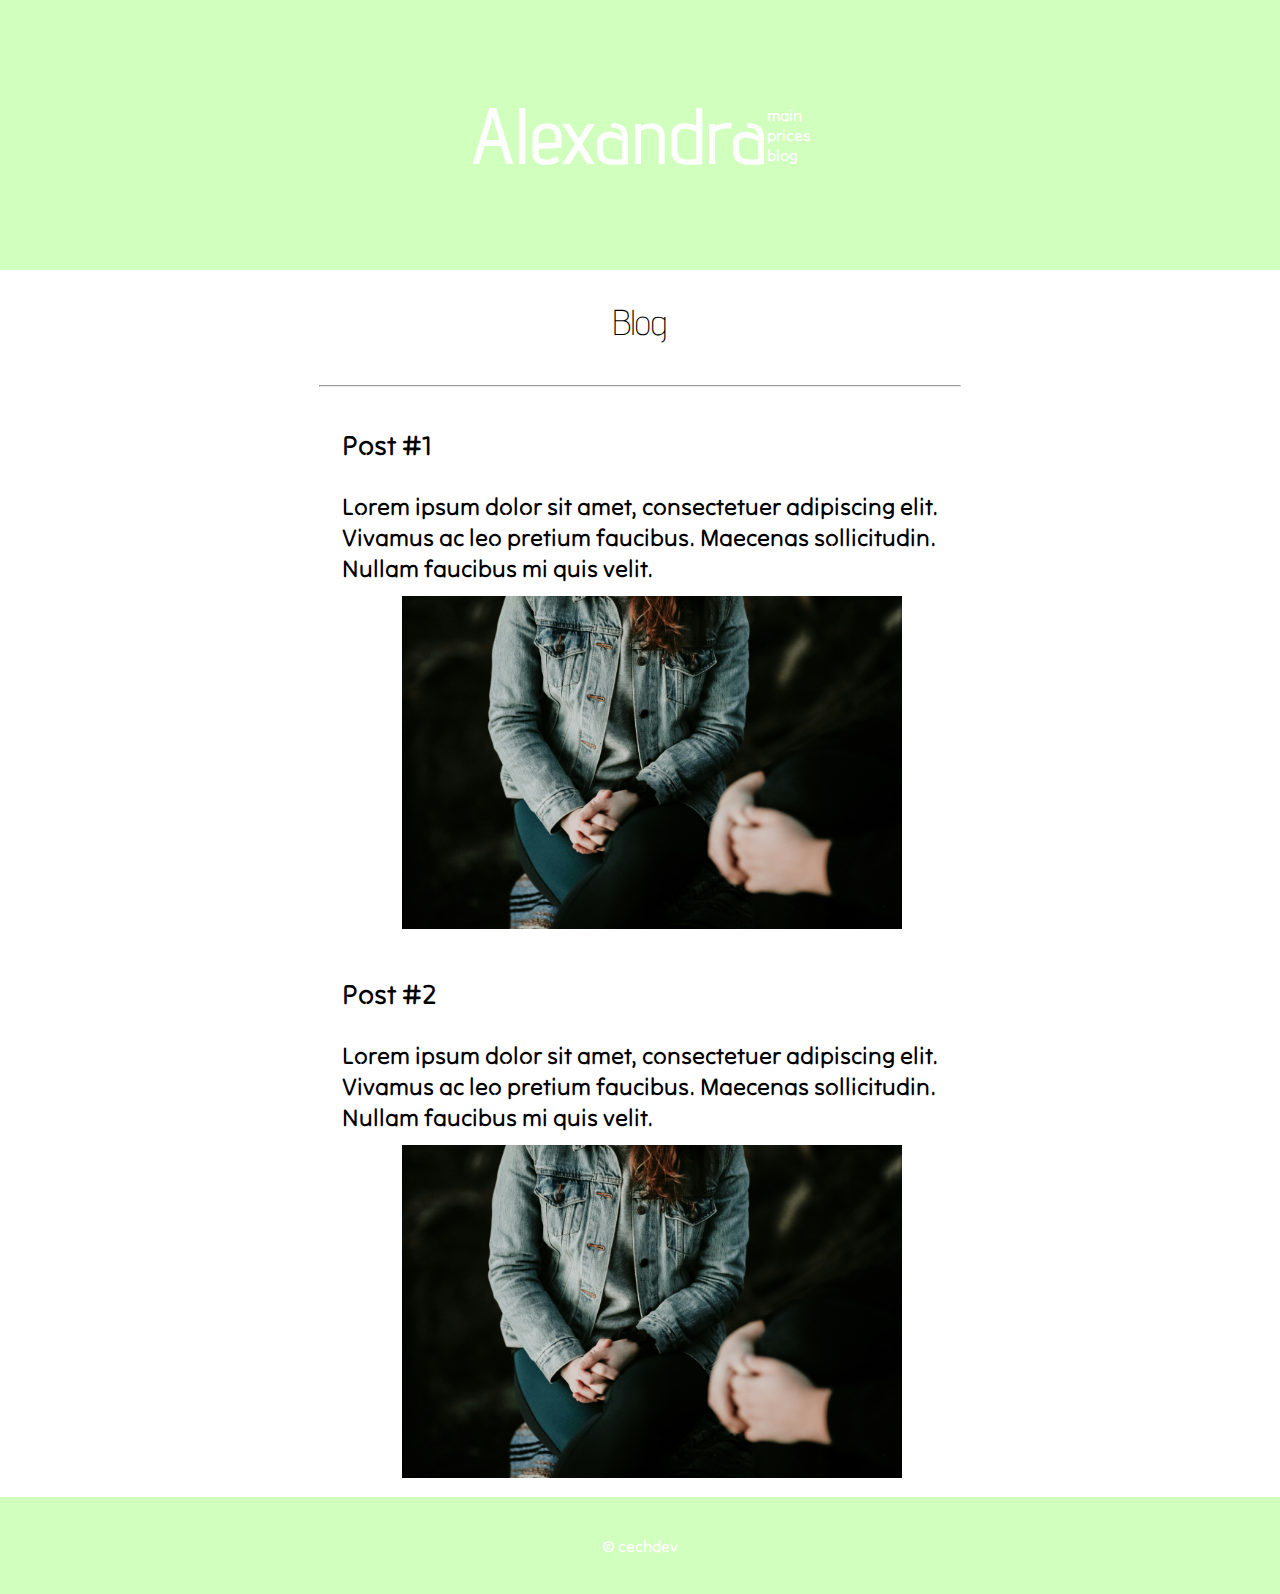
==== blog.html @ 49833159 "feat: navbar add" ====
<!DOCTYPE html>
<html lang="en">
<head>
    <meta charset="UTF-8">
    <meta name="viewport" content="width=device-width, initial-scale=1.0">
    <title>Alexandra</title>
    <link rel="stylesheet" href="./style.css">
    <link rel="preconnect" href="https://fonts.googleapis.com">
    <link rel="preconnect" href="https://fonts.gstatic.com" crossorigin>
    <link href="https://fonts.googleapis.com/css2?family=Advent+Pro:ital,wght@0,100..900;1,100..900&family=Tilt+Neon&display=swap" rel="stylesheet"></head>
<body>
    <header>
        <h1><a href="./index.html">Alexandra</a></h1>
        <nav>
            <ul>
                <li><a href="./index.html">main</a></li>
                <li><a href="./prices.html">prices</a></li>
                <li><a href="./blog.html">blog</a></li>
            </ul>
        </nav>
    </header>
    <div class = "middle">
        <h2>Blog</h2>
        <hr>

        <div class="post">
            <h3>Post #1</h3>
            Lorem ipsum dolor sit amet, consectetuer adipiscing elit. <br>
            Vivamus ac leo pretium faucibus. Maecenas sollicitudin.<br>
            Nullam faucibus mi quis velit.<br>
            <img src="therapy.jpg">
        </div>

        <div class="post">
            <h3>Post #2</h3>
            Lorem ipsum dolor sit amet, consectetuer adipiscing elit. <br>
            Vivamus ac leo pretium faucibus. Maecenas sollicitudin.<br>
            Nullam faucibus mi quis velit.<br>
            <img src="therapy.jpg">
        </div>

    </div>

    <footer>
        <div class="brand">
            <a href="https://cechdev.cz">© cechdev</a>
        </div>     
    </footer>
    <script src="index.js" charset="UTF-8"></script>
</body>
</html>
---- style.css ----
:root{
    --font: white;
    --background: #D1FFBD;
}

html{
    margin: 0;
    padding: 0;
}
header{
    color: var(--font);
    background-color: var(--background);
    margin: 0;
    display: flex;
    padding-left: 10%;
    padding-right: 10%;
    height: 30vh;
    justify-content: center;
    align-items: center;
}
body{
    font-family: "Tilt Neon", serif;
    margin: 0;
}

footer{
    color: var(--font);
    background-color: var(--background);
    text-align: center;
    padding-top: 3%;
    padding-bottom: 3%;
    font-weight: bold;
    display: flex;
    flex-direction: column;
}

h1{
    font-family: "Advent Pro", serif;
    font-size: 5rem;
    font-weight: 500;

}
h2{
    font-family: "Advent Pro", serif;
    text-align: center;
    font-weight: 200;
}

ul{
    list-style-type: none;
    padding: 0;
    font-family: "Tilt Neon", serif;
}

a{
    text-decoration: none;
    color: inherit;
    list-style-type: none;
}

hr{
    width: 50%;

}

.middle{
    font-size: 1.5rem;
    display: flex;
    flex-direction: column;
    align-items: center;
    justify-items: center;
}

.middle{
    font-size: 1.5rem;
    font-weight: 200;
    display: flex;
    flex-direction: column;
    align-items: center;
}

.middle img{
    margin: 2% 10%;
    width: 500px;
}
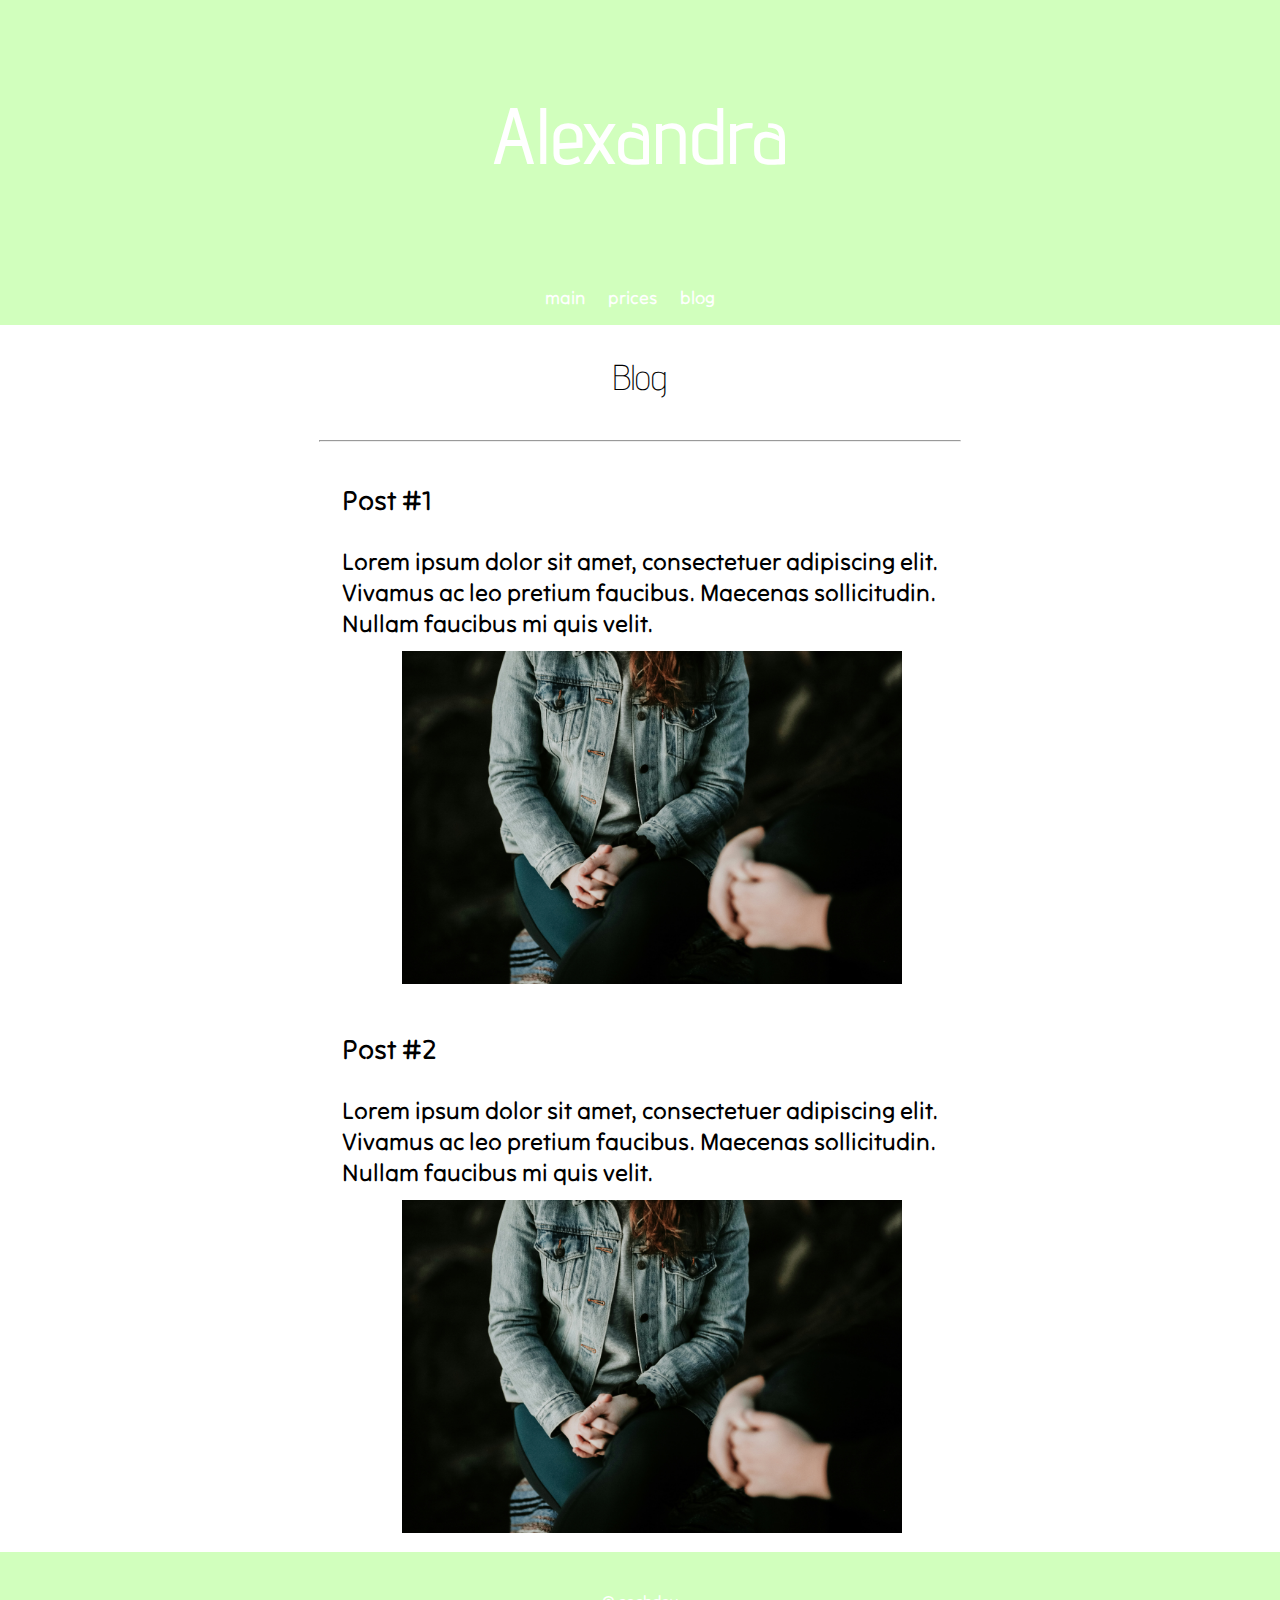
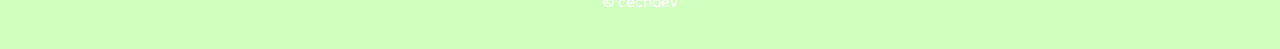
==== commit ec65f3ac: "refact: navbar edit" ====
--- a/blog.html
+++ b/blog.html
@@ -11,14 +11,16 @@
 <body>
     <header>
         <h1><a href="./index.html">Alexandra</a></h1>
-        <nav>
-            <ul>
-                <li><a href="./index.html">main</a></li>
-                <li><a href="./prices.html">prices</a></li>
-                <li><a href="./blog.html">blog</a></li>
-            </ul>
-        </nav>
     </header>
+
+    <nav>
+        <ul>
+            <li><a href="./index.html">main</a></li>
+            <li><a href="./prices.html">prices</a></li>
+            <li><a href="./blog.html">blog</a></li>
+        </ul>
+    </nav>
+
     <div class = "middle">
         <h2>Blog</h2>
         <hr>
--- a/style.css
+++ b/style.css
@@ -3,6 +3,7 @@
     --background: #D1FFBD;
 }
 
+/*#region general*/
 html{
     margin: 0;
     padding: 0;
@@ -63,6 +64,23 @@
 
 }
 
+nav{
+    color: white;
+    background-color: #D1FFBD ;
+    display: flex;
+    text-decoration: none;
+    justify-content: center;
+    position: relative;
+    align-items: center;
+
+}
+nav li {
+    display: inline-block;
+    margin-right: 20px;
+    font-size: large;
+}
+/*#endregion*/
+
 .middle{
     font-size: 1.5rem;
     display: flex;
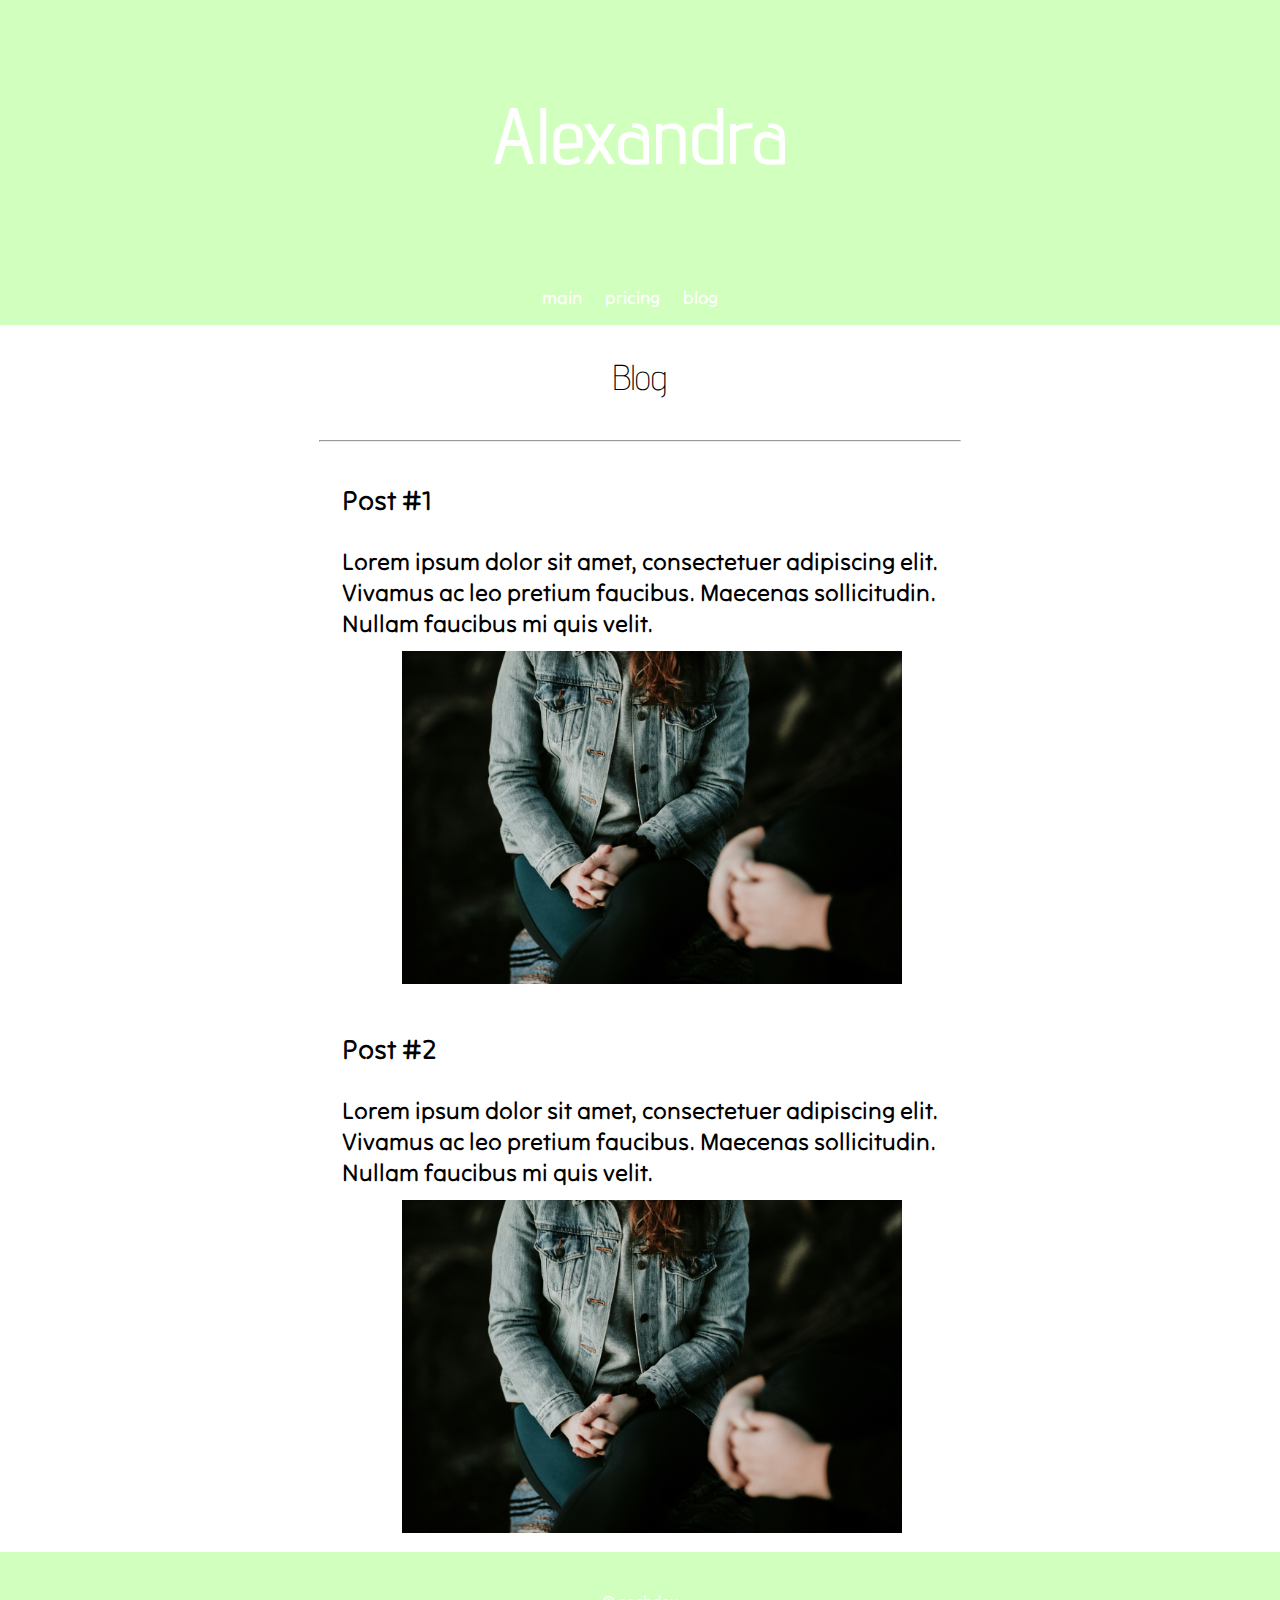
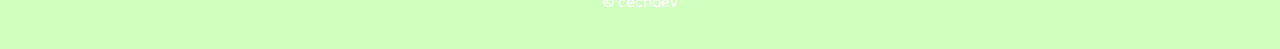
==== commit 4f8c5432: "refact: file rename" ====
--- a/blog.html
+++ b/blog.html
@@ -16,7 +16,7 @@
     <nav>
         <ul>
             <li><a href="./index.html">main</a></li>
-            <li><a href="./prices.html">prices</a></li>
+            <li><a href="./pricing.html">pricing</a></li>
             <li><a href="./blog.html">blog</a></li>
         </ul>
     </nav>
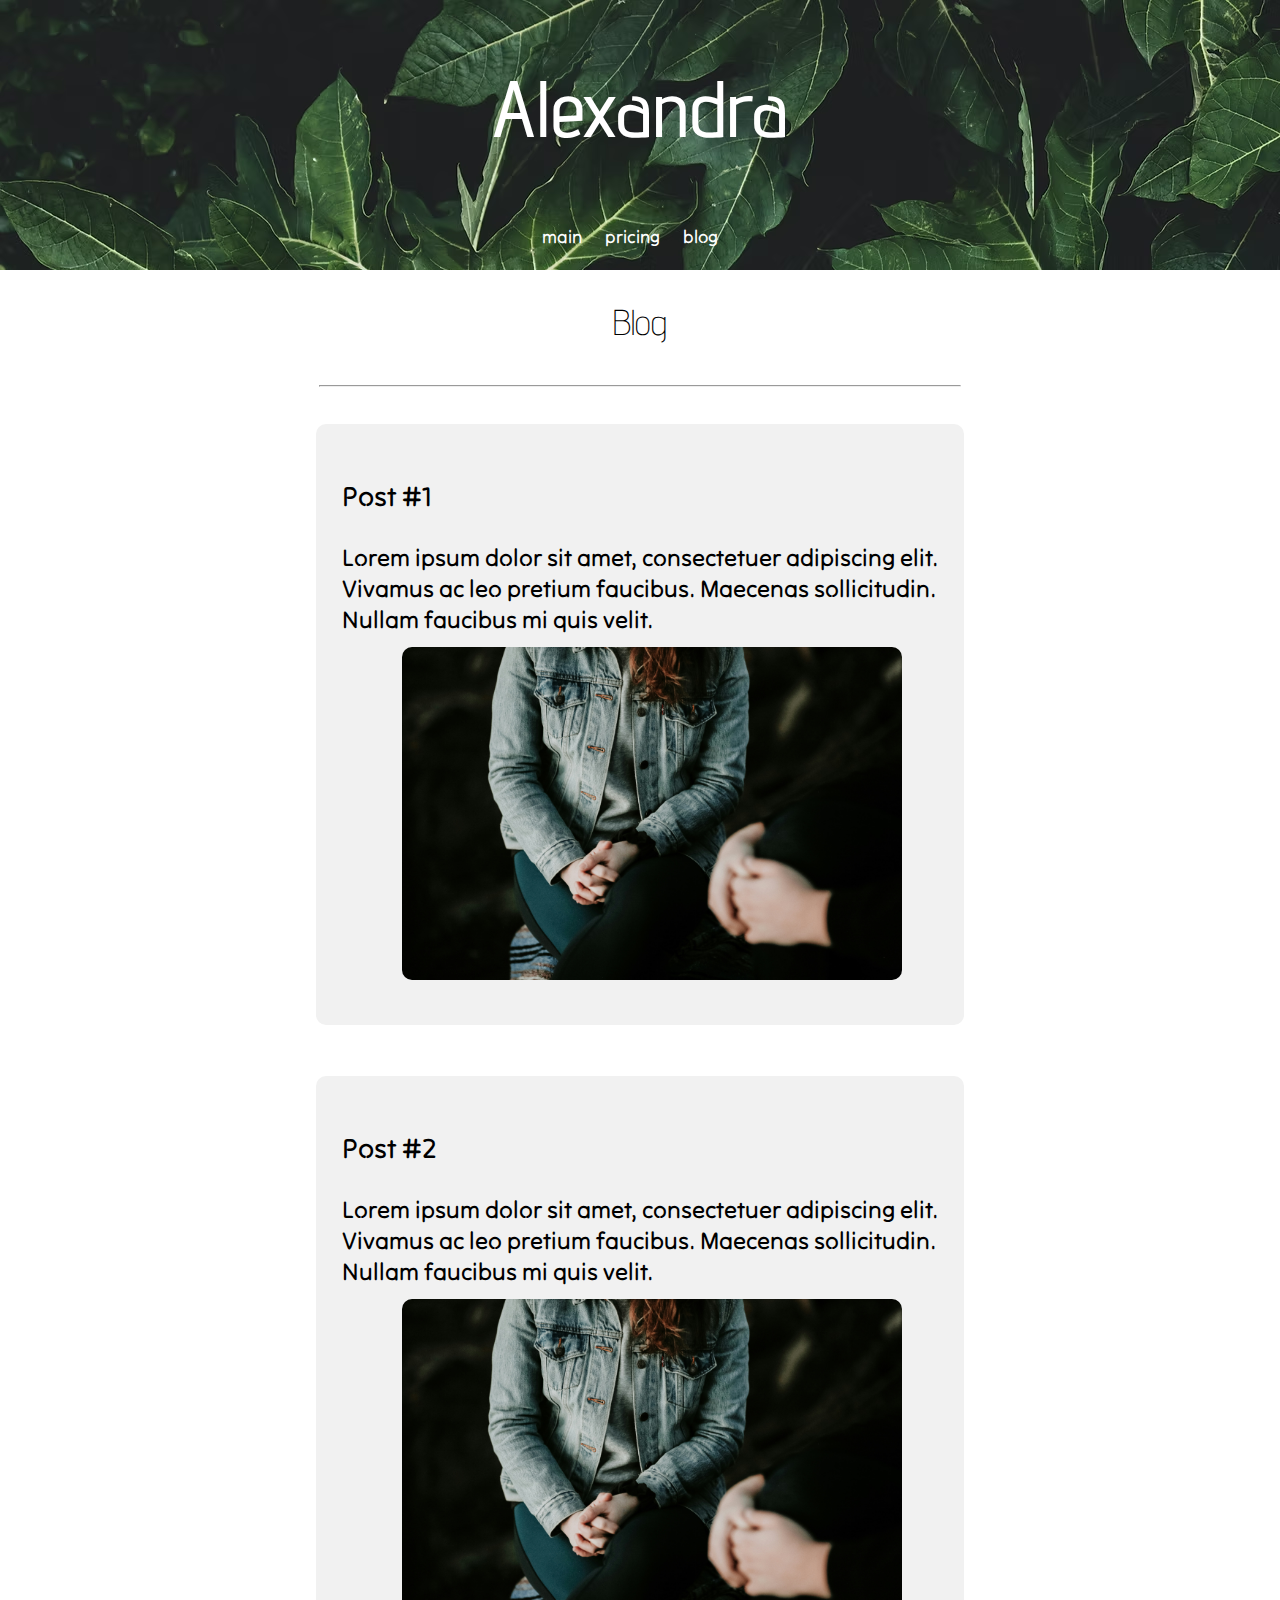
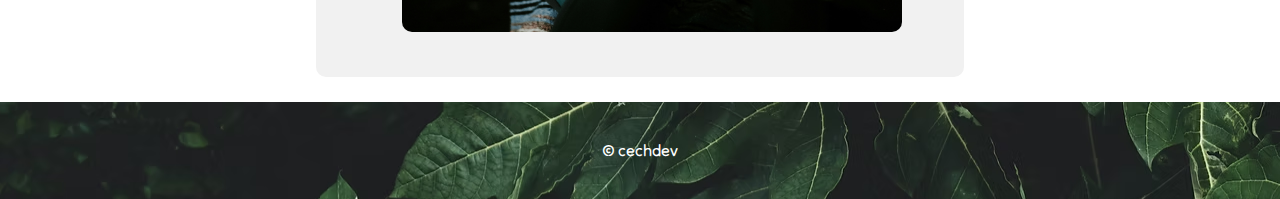
==== commit d23ddba6: "refact: header" ====
--- a/blog.html
+++ b/blog.html
@@ -11,15 +11,16 @@
 <body>
     <header>
         <h1><a href="./index.html">Alexandra</a></h1>
+        <nav>
+            <ul>
+                <li><a href="./index.html">main</a></li>
+                <li><a href="./pricing.html">pricing</a></li>
+                <li><a href="./blog.html">blog</a></li>
+            </ul>
+        </nav>
     </header>
 
-    <nav>
-        <ul>
-            <li><a href="./index.html">main</a></li>
-            <li><a href="./pricing.html">pricing</a></li>
-            <li><a href="./blog.html">blog</a></li>
-        </ul>
-    </nav>
+
 
     <div class = "middle">
         <h2>Blog</h2>
@@ -30,7 +31,7 @@
             Lorem ipsum dolor sit amet, consectetuer adipiscing elit. <br>
             Vivamus ac leo pretium faucibus. Maecenas sollicitudin.<br>
             Nullam faucibus mi quis velit.<br>
-            <img src="therapy.jpg">
+            <img src="images/therapy.jpg">
         </div>
 
         <div class="post">
@@ -38,7 +39,7 @@
             Lorem ipsum dolor sit amet, consectetuer adipiscing elit. <br>
             Vivamus ac leo pretium faucibus. Maecenas sollicitudin.<br>
             Nullam faucibus mi quis velit.<br>
-            <img src="therapy.jpg">
+            <img src="images/therapy.jpg">
         </div>
 
     </div>
--- a/style.css
+++ b/style.css
@@ -1,6 +1,5 @@
 :root{
-    --font: white;
-    --background: #D1FFBD;
+    --headercolor: white;
 }
 
 /*#region general*/
@@ -8,25 +7,45 @@
     margin: 0;
     padding: 0;
 }
+
+body{
+    font-family: "Tilt Neon", serif;
+    margin: 0;
+}
+
 header{
-    color: var(--font);
-    background-color: var(--background);
+    background-image: url("images/leaves.avif");
+    color: var(--headercolor);
     margin: 0;
     display: flex;
+    flex-direction: column;
     padding-left: 10%;
     padding-right: 10%;
     height: 30vh;
     justify-content: center;
     align-items: center;
 }
-body{
-    font-family: "Tilt Neon", serif;
-    margin: 0;
+
+nav{
+    display: flex;
+    text-decoration: none;
+    justify-content: center;
+    position: relative;
+    align-items: center;
+
 }
 
+nav li {
+    display: inline-block;
+    margin-right: 20px;
+    font-size: large;
+}
+
+
 footer{
-    color: var(--font);
-    background-color: var(--background);
+    color: var(--headercolor);
+    background-image: url("images/leaves.avif");
+    /*text-shadow: 1px 0 0 #000, 0 -1px 0 #000, 0 1px 0 #000, -1px 0 0 #000;*/
     text-align: center;
     padding-top: 3%;
     padding-bottom: 3%;
@@ -41,6 +60,7 @@
     font-weight: 500;
 
 }
+
 h2{
     font-family: "Advent Pro", serif;
     text-align: center;
@@ -61,24 +81,9 @@
 
 hr{
     width: 50%;
-
 }
 
-nav{
-    color: white;
-    background-color: #D1FFBD ;
-    display: flex;
-    text-decoration: none;
-    justify-content: center;
-    position: relative;
-    align-items: center;
 
-}
-nav li {
-    display: inline-block;
-    margin-right: 20px;
-    font-size: large;
-}
 /*#endregion*/
 
 .middle{
@@ -89,23 +94,42 @@
     justify-items: center;
 }
 
-.middle{
-    font-size: 1.5rem;
-    font-weight: 200;
-    display: flex;
-    flex-direction: column;
-    align-items: center;
-}
-
 .middle img{
     margin: 2% 10%;
     width: 500px;
+    border-radius: 10px;
+}
+
+
+#langSwitch {
+    position: absolute;
+    top: 10px;
+    right: 10px;
+    background: none;
+    border: none;
+    font-size: 1.5rem;
+    cursor: pointer;
+}
+
+
+header img{
+    width: 2%;
+}
+
+.post{
+    margin: 2% 0;
+    padding: 2%;
+    background-color: #f1f1f1;
+    border-radius: 10px;
+
+}
+
+.post:hover{
+    cursor: pointer;
+    box-shadow: 0 4px 6px rgba(0, 0, 0, 0.1);
+
 }
 
 
 
 
-
-
-
-
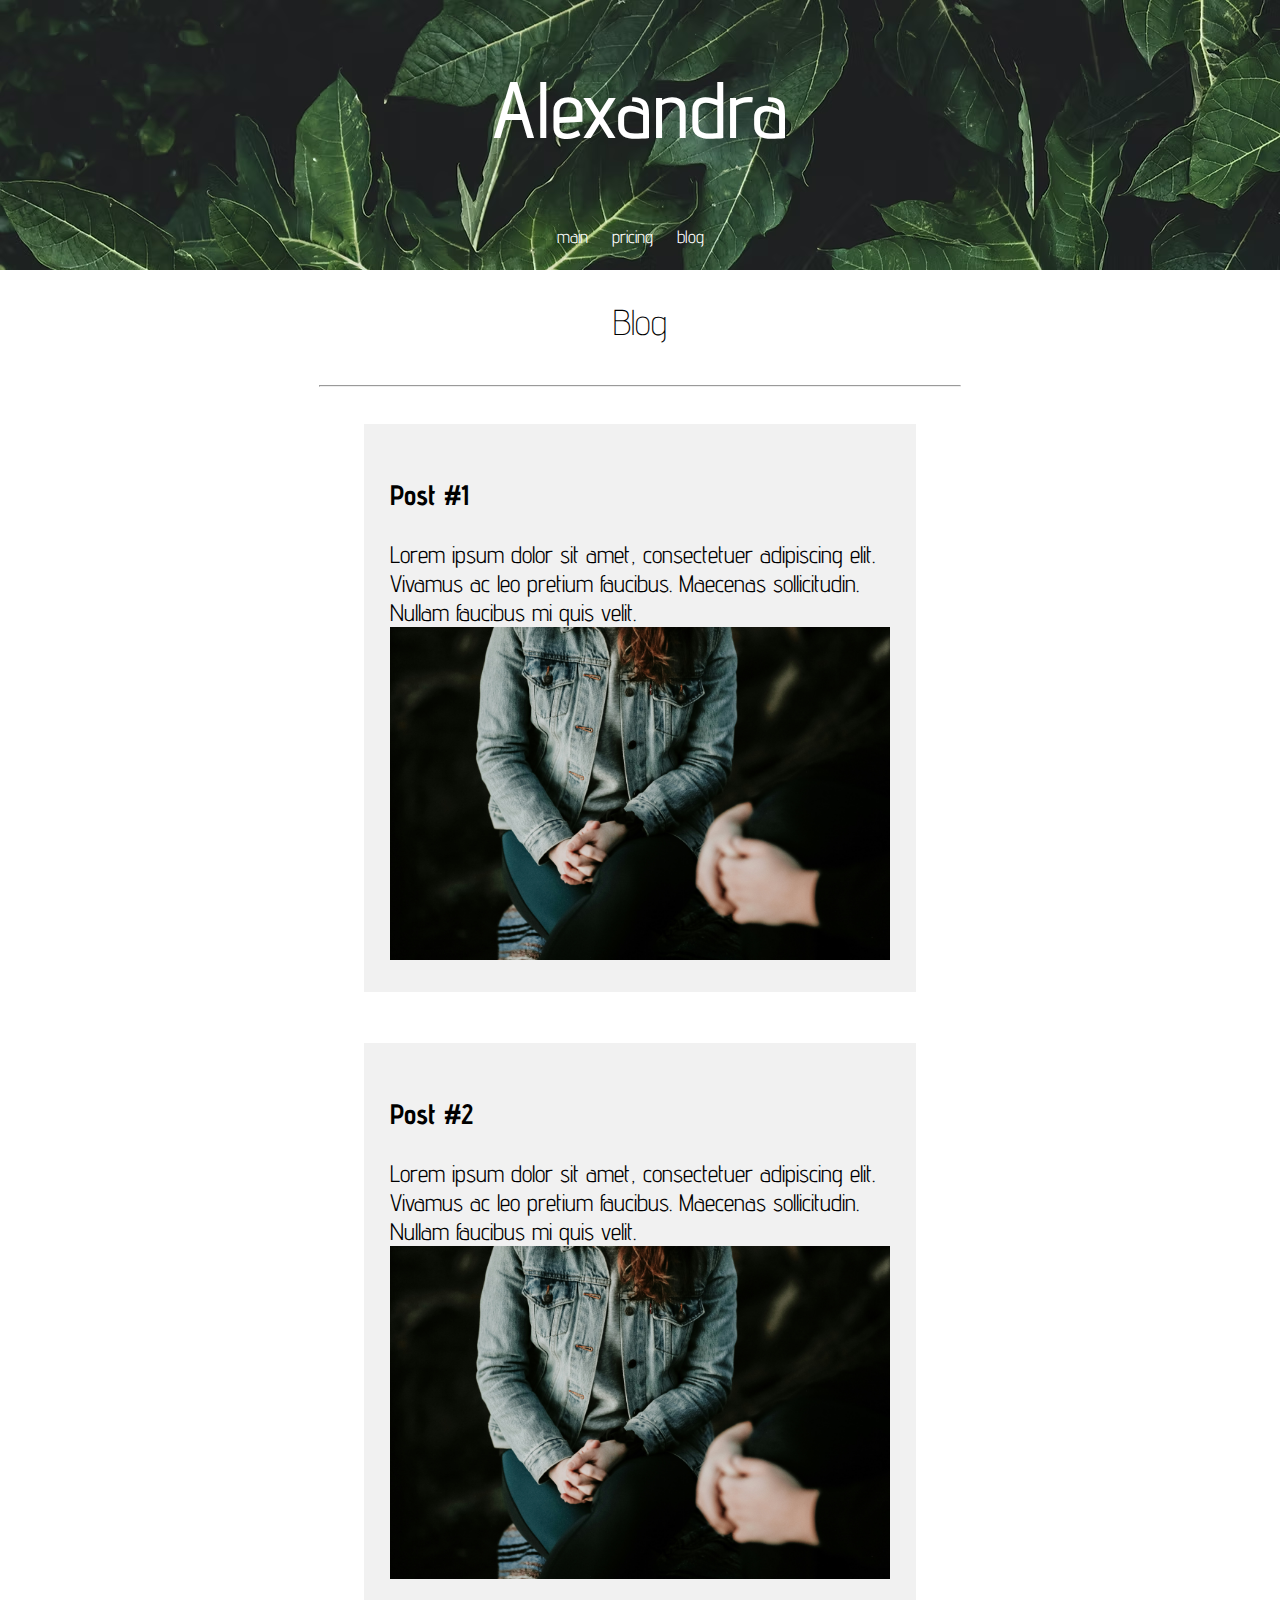
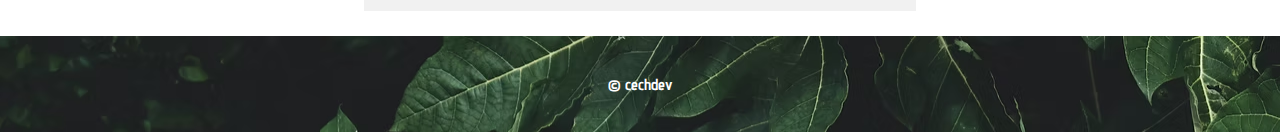
==== commit 06bbced8: "refact: css divide" ====
--- a/blog.html
+++ b/blog.html
@@ -5,6 +5,7 @@
     <meta name="viewport" content="width=device-width, initial-scale=1.0">
     <title>Alexandra</title>
     <link rel="stylesheet" href="./style.css">
+    <link rel="stylesheet" href="./blog.css">
     <link rel="preconnect" href="https://fonts.googleapis.com">
     <link rel="preconnect" href="https://fonts.gstatic.com" crossorigin>
     <link href="https://fonts.googleapis.com/css2?family=Advent+Pro:ital,wght@0,100..900;1,100..900&family=Tilt+Neon&display=swap" rel="stylesheet"></head>
--- a/style.css
+++ b/style.css
@@ -9,7 +9,8 @@
 }
 
 body{
-    font-family: "Tilt Neon", serif;
+    font-family: "Advent Pro", serif;
+
     margin: 0;
 }
 
@@ -70,7 +71,7 @@
 ul{
     list-style-type: none;
     padding: 0;
-    font-family: "Tilt Neon", serif;
+    font-family: "Advent Pro", serif;
 }
 
 a{
@@ -94,12 +95,24 @@
     justify-items: center;
 }
 
-.middle img{
-    margin: 2% 10%;
-    width: 500px;
-    border-radius: 10px;
+
+
+.section{
+    margin:0 20%;
+    padding: 2%;
+    display: flex;
+    font-weight: 100;
 }
 
+.section img{
+    margin: 2% 5%;
+    width: 500px;
+}
+
+.intro{
+    margin: 0% 30%;
+
+}
 
 #langSwitch {
     position: absolute;
@@ -116,20 +129,8 @@
     width: 2%;
 }
 
-.post{
-    margin: 2% 0;
-    padding: 2%;
-    background-color: #f1f1f1;
-    border-radius: 10px;
-
-}
-
-.post:hover{
-    cursor: pointer;
-    box-shadow: 0 4px 6px rgba(0, 0, 0, 0.1);
-
-}
 
 
 
 
+
--- a/blog.css
+++ b/blog.css
@@ -0,0 +1,15 @@
+.post{
+    margin: 2% 0;
+    padding: 2%;
+    background-color: #f1f1f1;
+
+
+}
+.post img{
+    width: 500px;
+}
+.post:hover{
+    cursor: pointer;
+    box-shadow: 0 4px 6px rgba(0, 0, 0, 0.1);
+
+}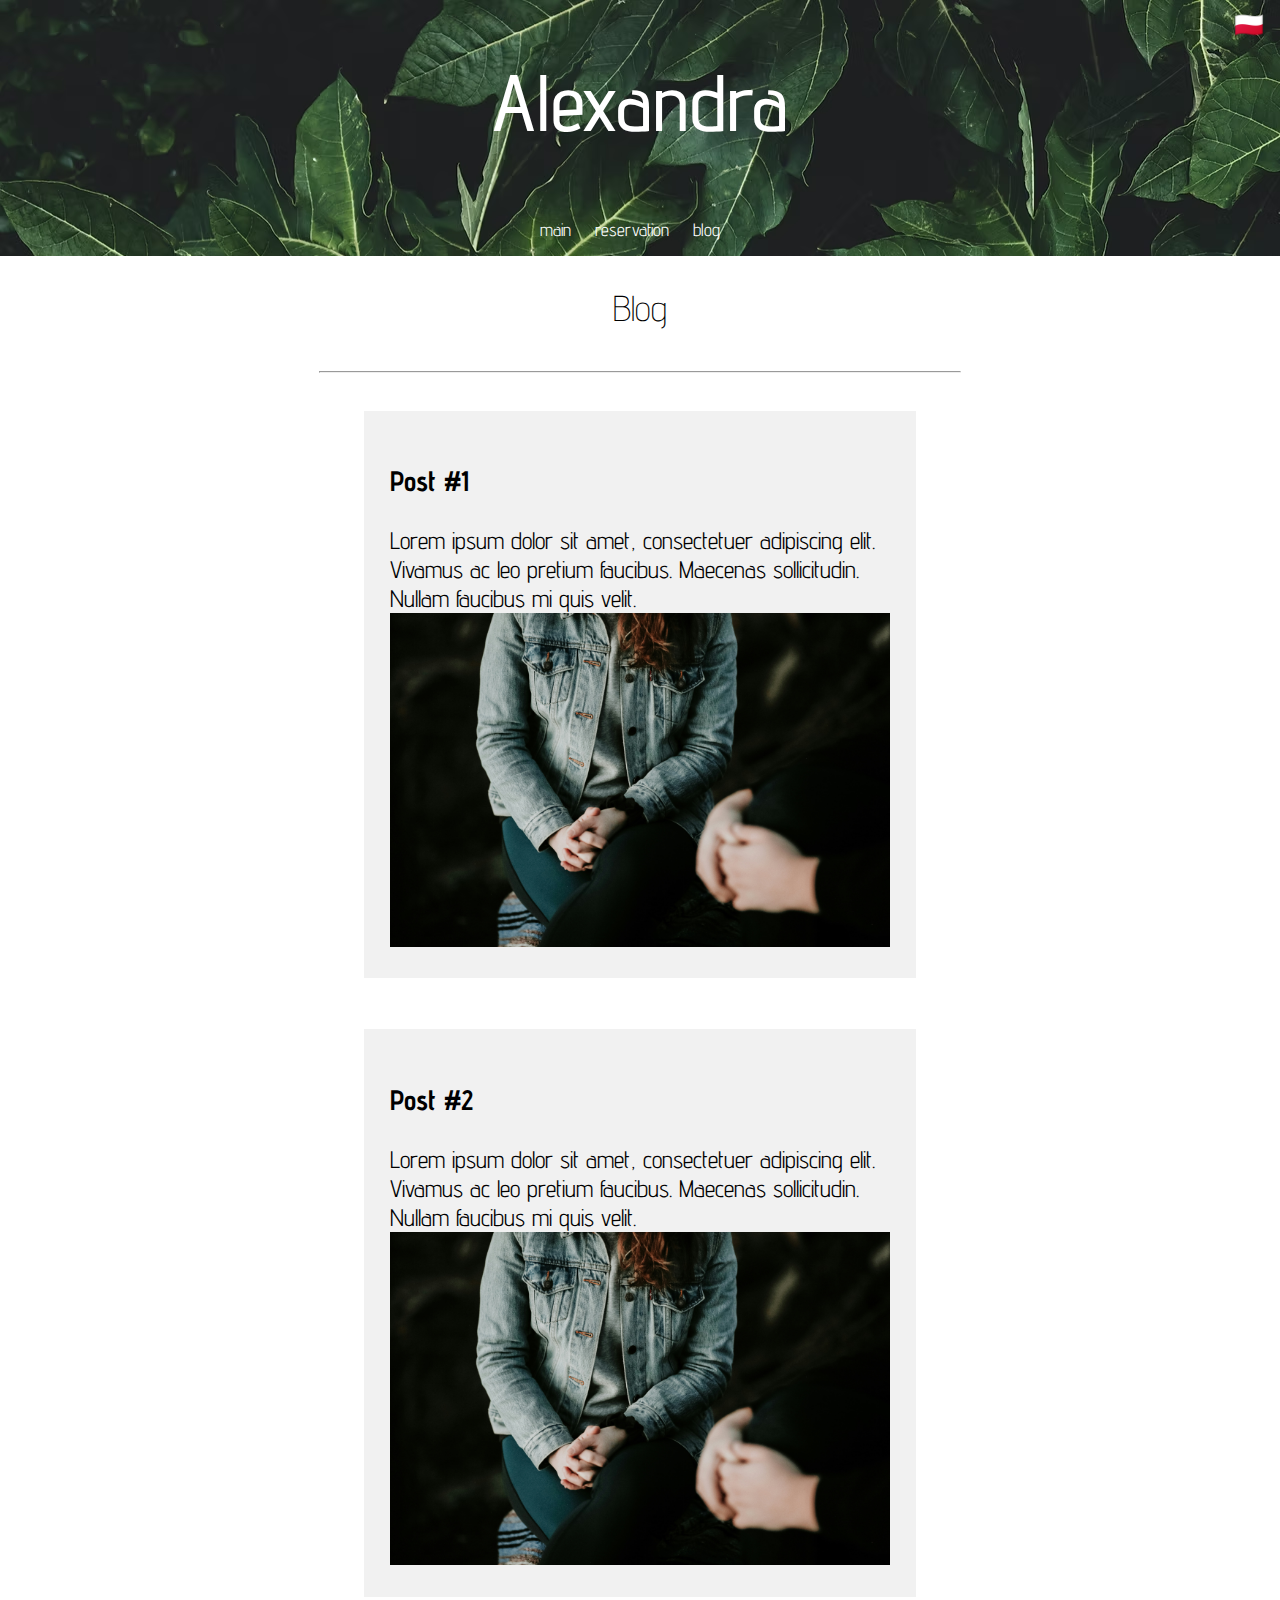
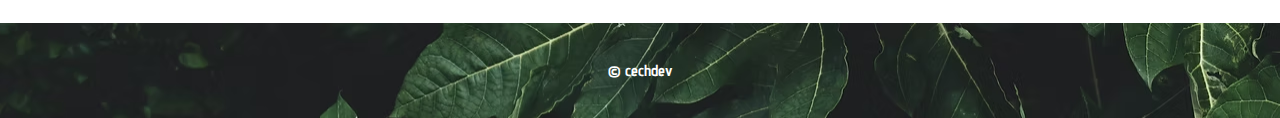
==== commit 7b9cee18: "feat: langswitch" ====
--- a/blog.html
+++ b/blog.html
@@ -12,10 +12,12 @@
 <body>
     <header>
         <h1><a href="./index.html">Alexandra</a></h1>
+        <button id="langSwitch" class="lswitch">🇵🇱</button>
+
         <nav>
             <ul>
-                <li><a href="./index.html">main</a></li>
-                <li><a href="./pricing.html">pricing</a></li>
+                <li><a href="./index.html" data-en="main" data-pl="główny">main</a></li>
+                <li><a href="./pricing.html" data-en="reservation" data-pl="rezerwacja">reservation</a></li>
                 <li><a href="./blog.html">blog</a></li>
             </ul>
         </nav>
--- a/style.css
+++ b/style.css
@@ -22,7 +22,6 @@
     flex-direction: column;
     padding-left: 10%;
     padding-right: 10%;
-    height: 30vh;
     justify-content: center;
     align-items: center;
 }
@@ -96,7 +95,6 @@
 }
 
 
-
 .section{
     margin:0 20%;
     padding: 2%;
@@ -109,10 +107,24 @@
     width: 500px;
 }
 
+
 .intro{
     margin: 0% 30%;
 
 }
+
+.res_btn {
+    margin: 5% 45%;
+    background-color: #086525; 
+    border: none;
+    color: white;
+    padding: 15px 32px;
+    border-radius: 8px;
+    text-align: center;
+    text-decoration: none;
+    font-size: 16px;
+    cursor: pointer;
+  }
 
 #langSwitch {
     position: absolute;
@@ -130,7 +142,42 @@
 }
 
 
+@media (max-width: 1500px) {
+    .section{
+        margin:0 0%;
+        padding: 1%;
+        display: flex;
+        font-weight: 100;
+    }
+    
+    .section img{
+        margin: 2% 5%;
+        width: 500px;
+    }
+    
+    .intro{
+        margin: 0% 10%;
+    
+    }
+}
 
+@media (max-width: 1500px) {
+    .section{
+        margin:0 10%;
+        padding: 1%;
+        display: flex;
+        flex-direction: column-reverse;
+        font-weight: 100;
+    }
+    
+    .section img{
+        width: 300px;
+        }
+    
+    .intro{
+        margin: 0% 10%;
+        padding: 1%;
 
+    }
+}
 
-
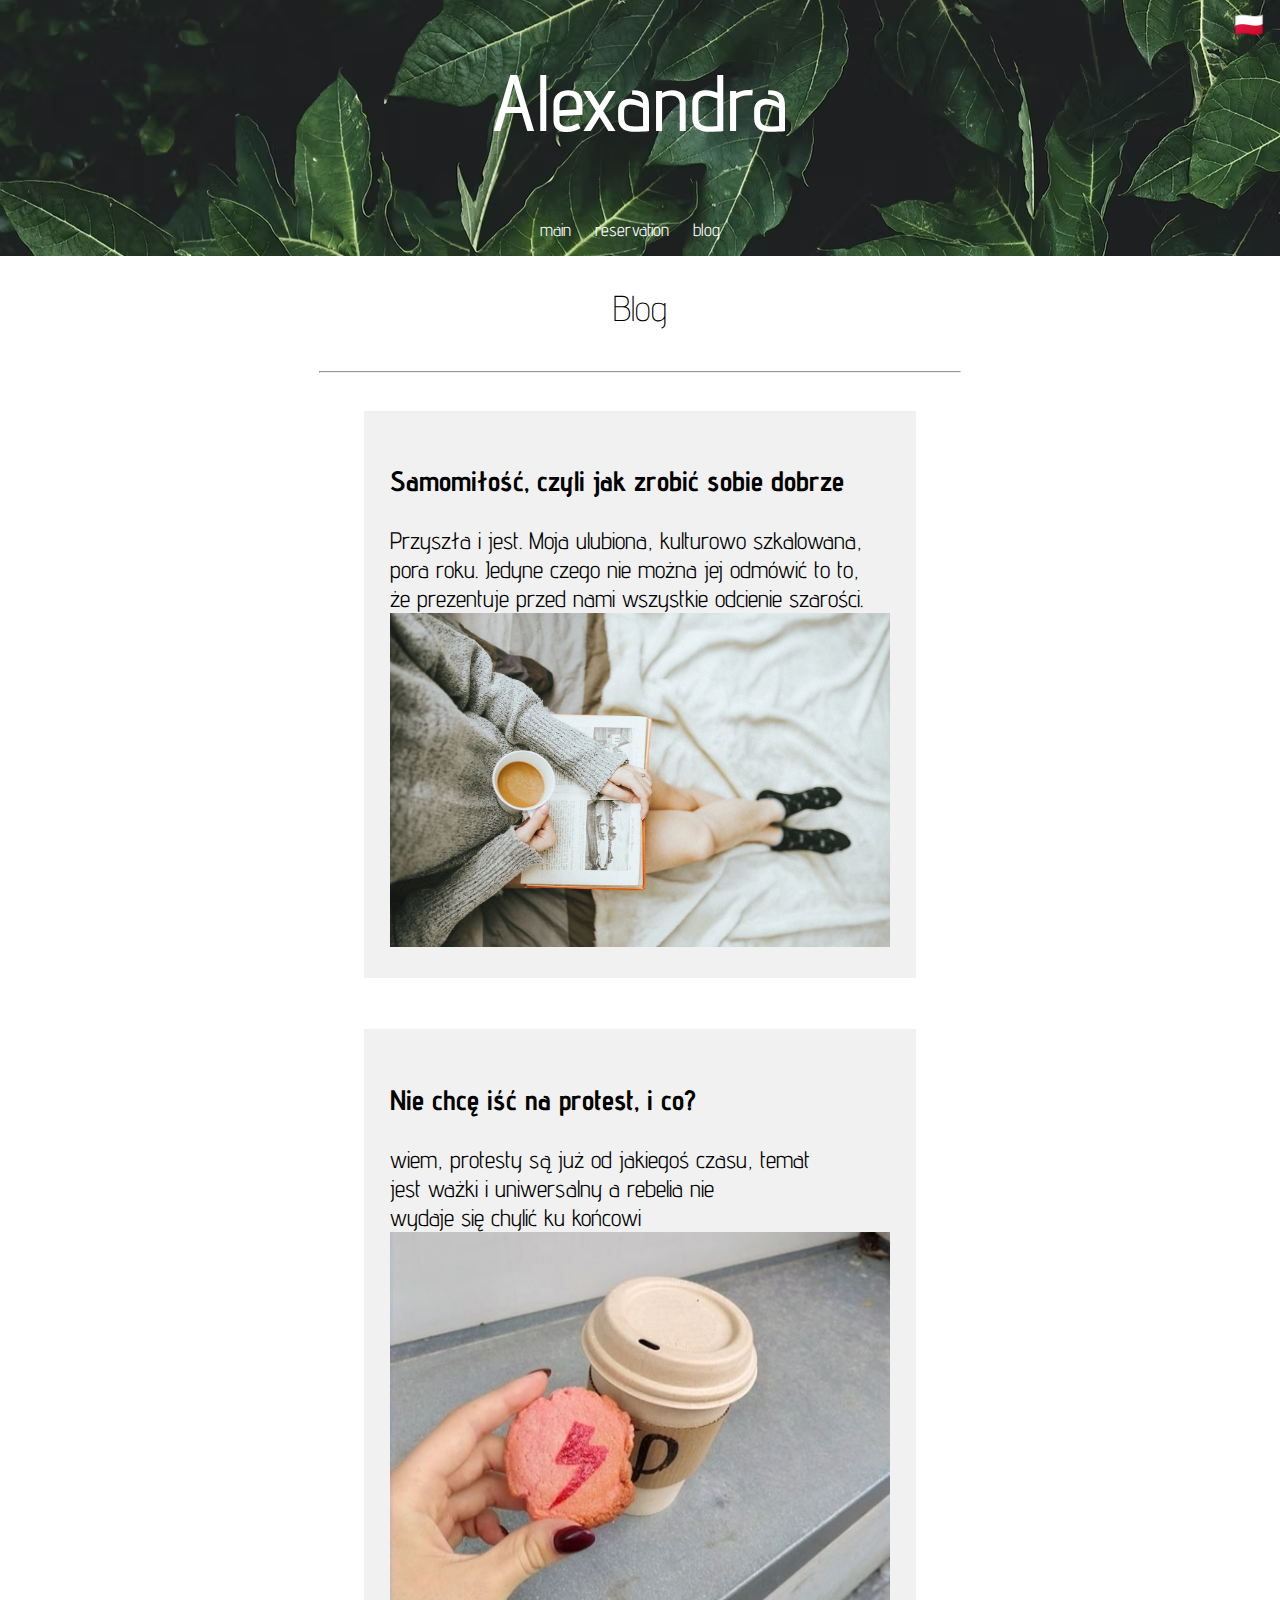
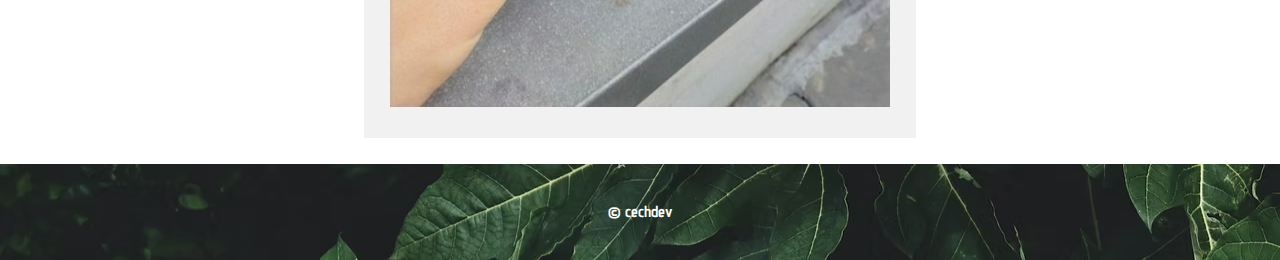
==== commit df38b87c: "feat: blog update" ====
--- a/blog.html
+++ b/blog.html
@@ -30,19 +30,19 @@
         <hr>
 
         <div class="post">
-            <h3>Post #1</h3>
-            Lorem ipsum dolor sit amet, consectetuer adipiscing elit. <br>
-            Vivamus ac leo pretium faucibus. Maecenas sollicitudin.<br>
-            Nullam faucibus mi quis velit.<br>
-            <img src="images/therapy.jpg">
+            <h3>Samomiłość, czyli jak zrobić sobie dobrze</h3>
+            Przyszła i jest. Moja ulubiona, kulturowo szkalowana,<br>
+             pora roku. Jedyne czego nie można jej odmówić to to, <br>
+            że prezentuje przed nami wszystkie odcienie szarości.<br>
+            <img src="images/post1.webp">
         </div>
 
         <div class="post">
-            <h3>Post #2</h3>
-            Lorem ipsum dolor sit amet, consectetuer adipiscing elit. <br>
-            Vivamus ac leo pretium faucibus. Maecenas sollicitudin.<br>
-            Nullam faucibus mi quis velit.<br>
-            <img src="images/therapy.jpg">
+            <h3>Nie chcę iść na protest, i co?</h3>
+            wiem, protesty są już od jakiegoś czasu, temat <br>
+            jest ważki i uniwersalny a rebelia nie <br>
+            wydaje się chylić ku końcowi<br>
+            <img src="images/post2.jpg">
         </div>
 
     </div>
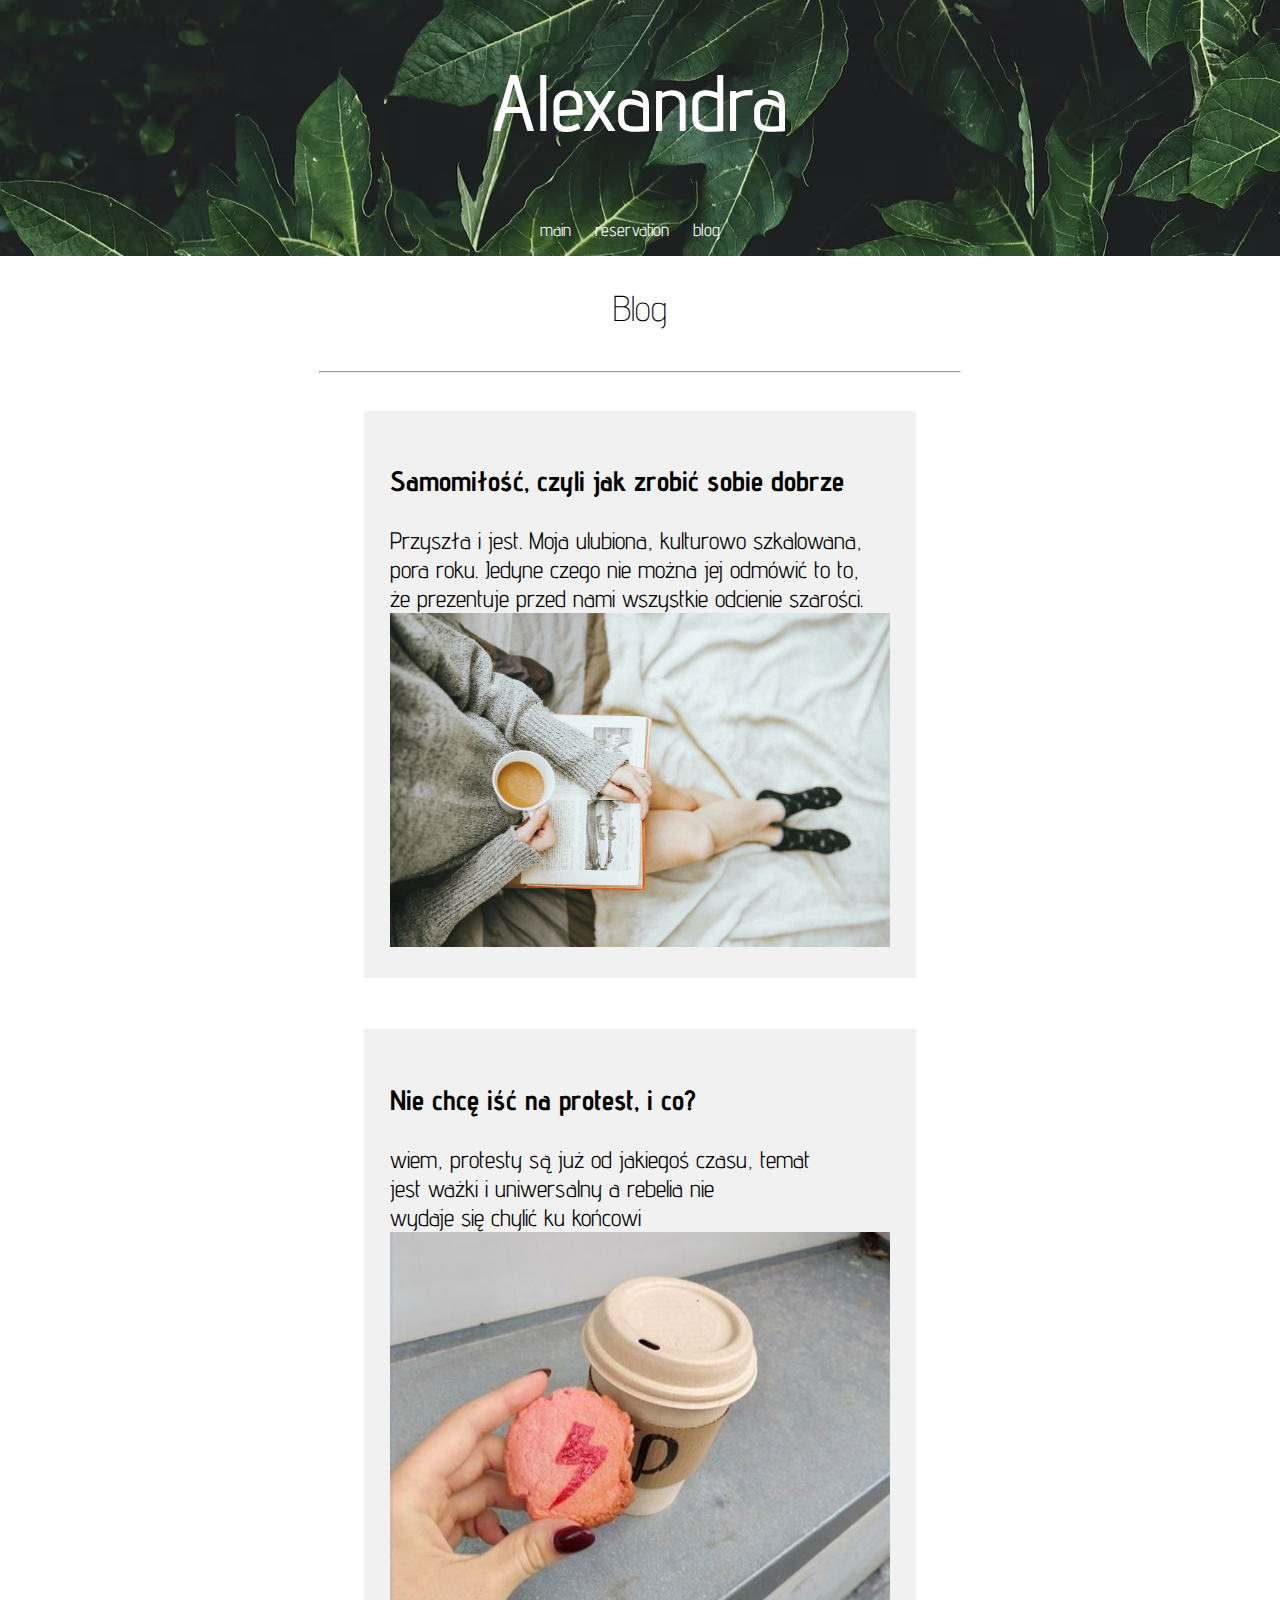
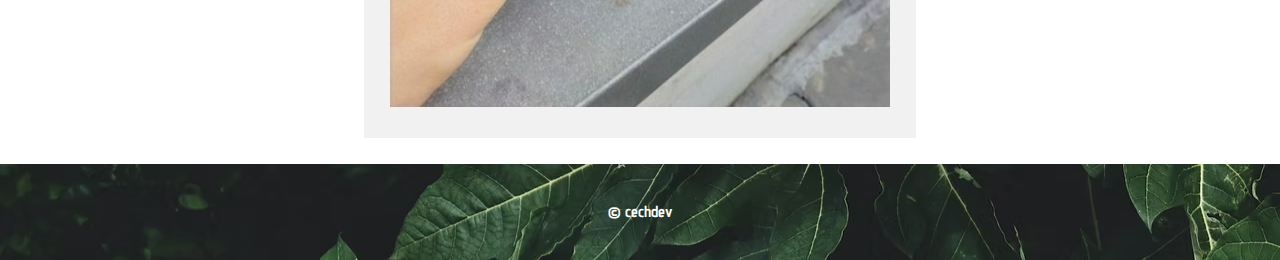
==== commit 6fd7d9e0: "feat: add links to posts" ====
--- a/blog.html
+++ b/blog.html
@@ -12,8 +12,6 @@
 <body>
     <header>
         <h1><a href="./index.html">Alexandra</a></h1>
-        <button id="langSwitch" class="lswitch">🇵🇱</button>
-
         <nav>
             <ul>
                 <li><a href="./index.html" data-en="main" data-pl="główny">main</a></li>
@@ -23,28 +21,29 @@
         </nav>
     </header>
 
-
+    <!--
+    https://aleksandralaska5.wixsite.com/website-1
+    -->
 
     <div class = "middle">
         <h2>Blog</h2>
         <hr>
 
-        <div class="post">
+        <div class="post" onclick="location.href='https://aleksandralaska5.wixsite.com/website-1/post/samomi%C5%82o%C5%9B%C4%87-czyli-jak-zrobi%C4%87-sobie-dobrze-nawet-zim%C4%85'">
             <h3>Samomiłość, czyli jak zrobić sobie dobrze</h3>
             Przyszła i jest. Moja ulubiona, kulturowo szkalowana,<br>
-             pora roku. Jedyne czego nie można jej odmówić to to, <br>
+            pora roku. Jedyne czego nie można jej odmówić to to, <br>
             że prezentuje przed nami wszystkie odcienie szarości.<br>
             <img src="images/post1.webp">
         </div>
 
-        <div class="post">
+        <div class="post" onclick="location.href='https://aleksandralaska5.wixsite.com/website-1/post/nie-chc%C4%99-i%C5%9B%C4%87-na-protest-i-co'">
             <h3>Nie chcę iść na protest, i co?</h3>
             wiem, protesty są już od jakiegoś czasu, temat <br>
             jest ważki i uniwersalny a rebelia nie <br>
             wydaje się chylić ku końcowi<br>
             <img src="images/post2.jpg">
         </div>
-
     </div>
 
     <footer>
